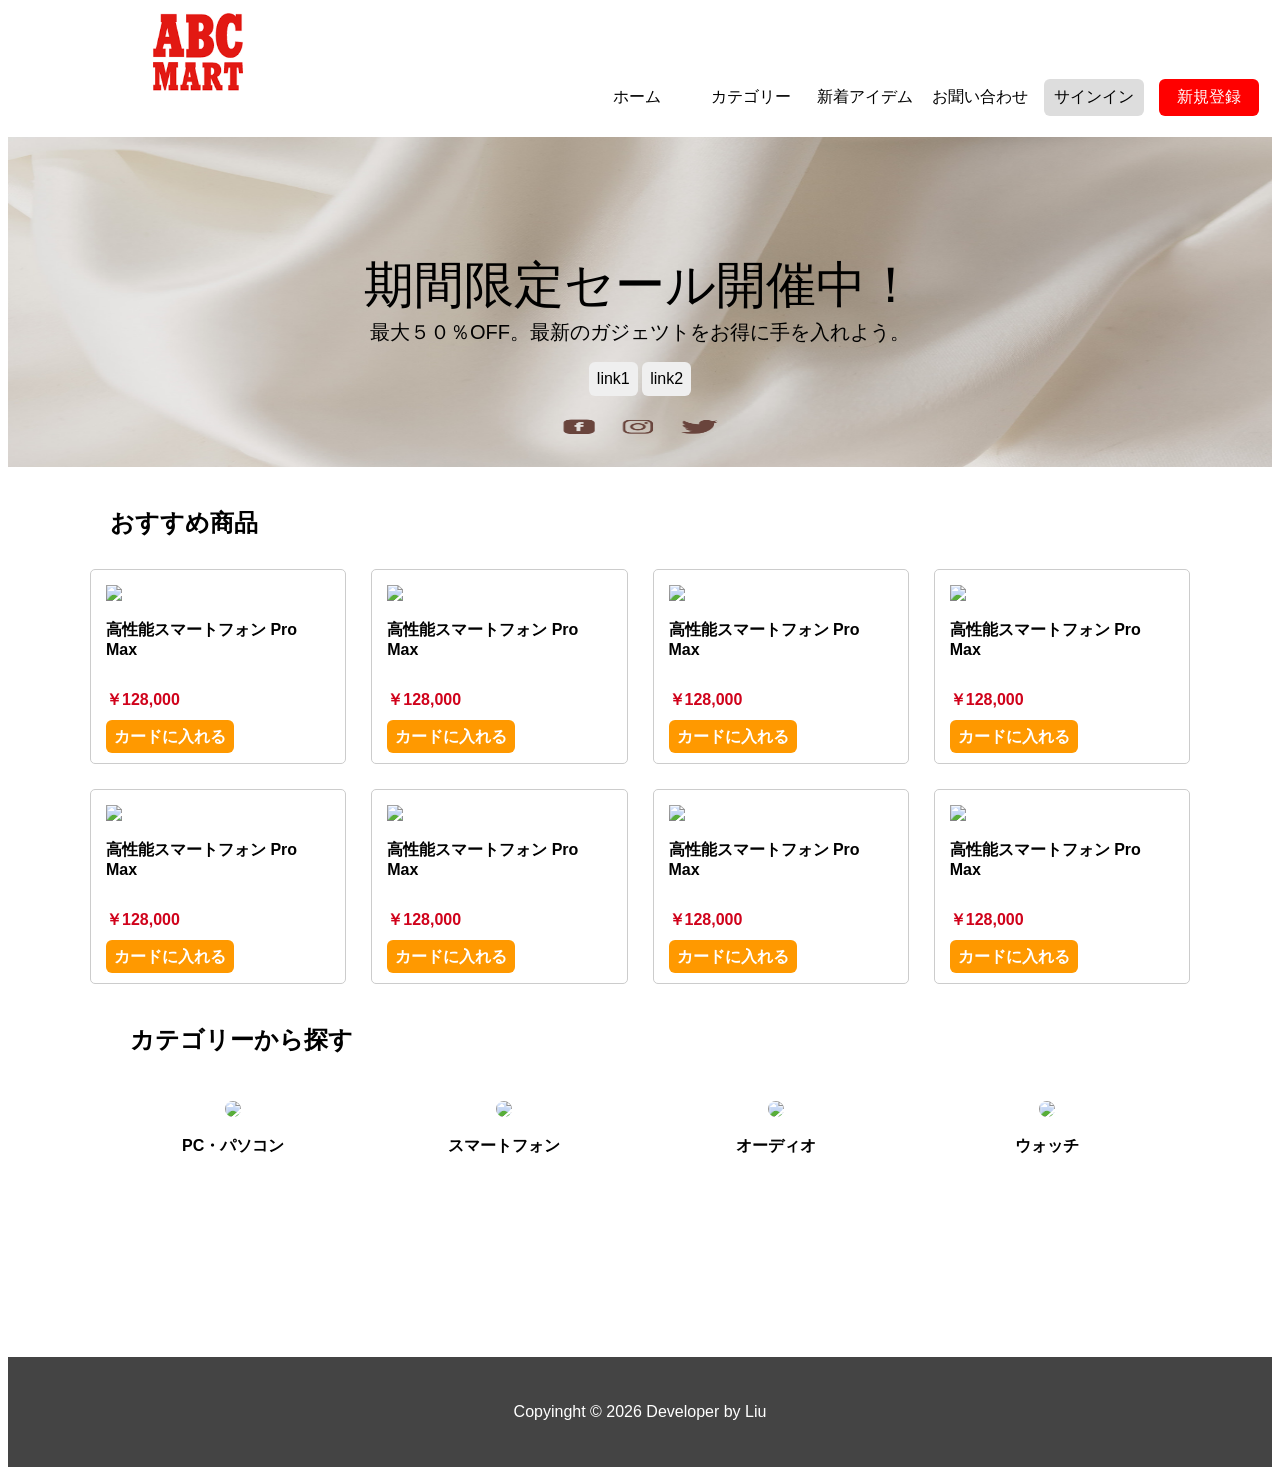
==== src/main/webapp/category.html @ 3fcc922a "ホームページ作成" ====
<!doctype html>
<html>
	<head>
		<meta charset="utf-8">
		<title>homepage-bookshop</title>
		<link rel = "stylesheet" href="css/style.css">
		<link rel = "stylesheet" href="css/homepage.css">
	</head>
	<body>
		<div id="header"><!--header-->
			<div class="logo float-left"> <!--log0-->
				<img src ="img/logo-abc.png"width="100px">
			</div>	
			<div class="menu float-left">
				<ul>
					<li><a href="./index.html">ホーム</a></li>
					<li><a href="./category.html">カテゴリー</a></li>
					<li ><a href="/product-new">新着アイデム</a></li>
					<li><a href="/contact">お聞い合わせ</a></li>
					<li><button class="btn signin">サインイン</button></li>
					<li><button class="btn register">新規登録</button></li>
					
				</ul>	
			</div>	
		</div >	
		<div id="content">
			<!--banner-->
			<div id="banner">
				<p class="title">期間限定セール開催中！</p>
				<p class="desc">最大５０％OFF。最新のガジェツトをお得に手を入れよう。</p>
				<p>
					<button class="btn">link1</button>
					<button class="btn">link2</button>
				</p>
			</div>
			<!--product featured-->
			<div id="product-fetured" class="container" >
				<h2 class="section-title">おすすめ商品</h2>
				<div class="product-grid">
					<!--lap 6 san pham-->
					<div class="product-card">
						<img src="https://picsum.photos/200/200"/>
						<h3>高性能スマートフォン Pro Max</h3>
						<p class="price">￥128,000</p>
						<a href="#" class="btn btn-cart">カードに入れる</a>
						
					</div>
					
					<div class="product-card">
						<img src="https://picsum.photos/seed/picsum/200/200"/>
						<h3>高性能スマートフォン Pro Max</h3>
						<p class="price">￥128,000</p>
						<a href="#" class="btn btn-cart">カードに入れる</a>
						
					</div>
					
					<div class="product-card">
						<img src="https://picsum.photos/200/200"/>
						<h3>高性能スマートフォン Pro Max</h3>
						<p class="price">￥128,000</p>
						<a href="#" class="btn btn-cart">カードに入れる</a>
										
					</div>
					
					<div class="product-card">
						<img src="https://picsum.photos/200/200"/>
						<h3>高性能スマートフォン Pro Max</h3>
						<p class="price">￥128,000</p>
						<a href="#" class="btn btn-cart">カードに入れる</a>
										
					</div>
					
					<div class="product-card">
						<img src="https://picsum.photos/200/200"/>
						<h3>高性能スマートフォン Pro Max</h3>
						<p class="price">￥128,000</p>
						<a href="#" class="btn btn-cart">カードに入れる</a>
										
					</div>
					<div class="product-card">
						<img src="https://picsum.photos/200/200"/>
						<h3>高性能スマートフォン Pro Max</h3>
						<p class="price">￥128,000</p>
						<a href="#" class="btn btn-cart">カードに入れる</a>
										
					</div>
					
					<div class="product-card">
						<img src="https://picsum.photos/200/200"/>
						<h3>高性能スマートフォン Pro Max</h3>
						<p class="price">￥128,000</p>
						<a href="#" class="btn btn-cart">カードに入れる</a>
										
					</div>
					<div class="product-card">
						<img src="https://picsum.photos/200/200"/>
						<h3>高性能スマートフォン Pro Max</h3>
						<p class="price">￥128,000</p>
						<a href="#" class="btn btn-cart">カードに入れる</a>
										
					</div>
					</div>
				</di>
					<!--category-->
					
					<div id="categories-featured" class="container">
			          <h2 class="section-title">カテゴリーから探す</h2>
			          <div class="category-grid">
			              <!-- category 1 -->
			              <div class="category-card">
			                  <img src="https://picsum.photos/seed/picsum/200/200"/>
			                  <h3>PC・パソコン</h3>
			              </div>
			              <!-- category 2 -->
			              <div class="category-card">
			                  <img src="https://picsum.photos/seed/picsum/200/200"/>
			                  <h3>スマートフォン</h3>
			              </div>
			              <!-- category 3 -->
			              <div class="category-card">
			                  <img src="https://picsum.photos/seed/picsum/200/200"/>
			                  <h3>オーディオ</h3>
			              </div>
			              <!-- category 4 -->
			              <div class="category-card">
			                  <img src="https://picsum.photos/seed/picsum/200/200"/>
			                  <h3>ウォッチ</h3>
			              </div>
			              
			         
				</div>
				
			</div>
		</div>
		
		<footer>
			<div id="footer">
				<p>Copyinght © 2026 Developer by Liu</p>
			</div>
		</footer>

	</body>
</html>
---- src/main/webapp/css/style.css ----
@charset "UTF-8";
*{
	font-size: 16px;
	font-family: arial;
}
ul{ 
	list-style: none;
}
/*demo respnsive design*/
@media screen and (max-width:600px){
	ul li{
		color: red
	}
}
li{
	display: inline-block;
	width: 100px;
	text-align: center;
	padding: 5px;
}
div.menu{
	width: 69%;
    display: inline-block;
    text-align: right;
	scroll-padding-top: 23px;
	font-size: 16px;
}
div.logo{
	width: 30%;
    display: inline-block;
    text-align: center;
	
}
float-left{
	float:left;
}
.btn{
	border: none;
	padding: 8px;
	border-radius: 6px;
}
button.register{
	background-color: red;
	color: #fff;
	width: 100%;
}
button.register:hover{
	background-color:#9a0202;
}
button.signin{
	background-color: #ddd;
	color: #000;
	width: 100%;
}
button.signin:hover{
	background-color:#000;
	color: #fff;
}
#header{
	min-height: 80px;
}
footer{
	background: #444;
	color: #ffff;
	text-align: center;
	padding: 30px;
	margin-top: 50px;
	font-size: 0.8rem;
}
/*#content{
	min-height:1500px;
}*/
#product-fetured{
	min-height: 800px;
}
a{
	text-decoration: none;
	color: #000;
}
a:hover{
	color:#6b6b6b;
}
.container{
	max-width: 1100px;
	margin: 40px auto;
	padding: 0 20px;
}
.section-title{
	border-left: 5px solid #fff;
	padding-left: 15px;
	margin-bottom: 30px;
	font-size: 1.5rem;
}
.product-grid{
	display: grid;
	grid-template-columns: repeat(auto-fill,minmax(220px, 1fr));
	gap:25px;
} /*tu dong diu chinh cho fix voi o*/
.product-card{
	border: 1px solid #cccccc;
   padding: 15px;
   transition: 0.2s;
   border-radius: 5px;
}
.product-card:hover{
	box-shadow: 0 4px 15px #ddd;
}
.btn-cart{
	background-color: #ff9900;
	color: #fff;
	text-align: center;
	margin-top: 15px;
	font-weight: bold;
	transition: background-color 0.3s ease, opacity 0.3s ease;
}
.btn-cart:hover{
	background:  rgb(255, 128, 0);
	color:#fff;
}
.product-card img{
	width: 100%;
	height: auto;
	margin-bottom: 15px;
}
.product-card h3{
	font-size: 1rem;
	margin: 0 0 10px 0;
	height: 3.4rem;
	overflow: hidden;
}
.price{
	color: #d0021b;
	font-weight: bold;
	font-size: 1,2rem;
	
}
/* CATEGORY HOMEPAGE*/
.category-grid{
    display:grid;
    grid-template-columns: repeat(auto-fill, minmax(220px, 1fr));
    gap:25px;
}

.category-card{
   /* border: 1px solid #cccccc;*/
    padding: 15px;
    transition: 0.2s;
    border-radius: 5px;
	text-align: center;
}

.category-card:hover{
    box-shadow: 0 4px 15px #ddd;
}
.category-card img{
    width:90px;
	border-radius: 50%;
    height: auto;
    margin-bottom: 15px;
}
.category-card h3{
    font-size:1rem;
    margin: 0 0 10px 0;
    height: 2.4em;
    overflow: hidden;
}
---- src/main/webapp/css/homepage.css ----
@charset "UTF-8";
div#banner{
	height: 300px;
	background-image: url('../img/banner1.png');
	background-size: 100% 100%;
	text-align: center;
	padding:15px;
	
}
#banner p.title{
	font-size: 50px;
	padding-top: 50px;
	margin-bottom: 0;
	transition: color 0.6s ease;
	cursor: pointer;	
}
#banner p.title:hover{
	color: #bb0000;
}
#banner p.desc{
	font-size: 20px;
	margin:0
}
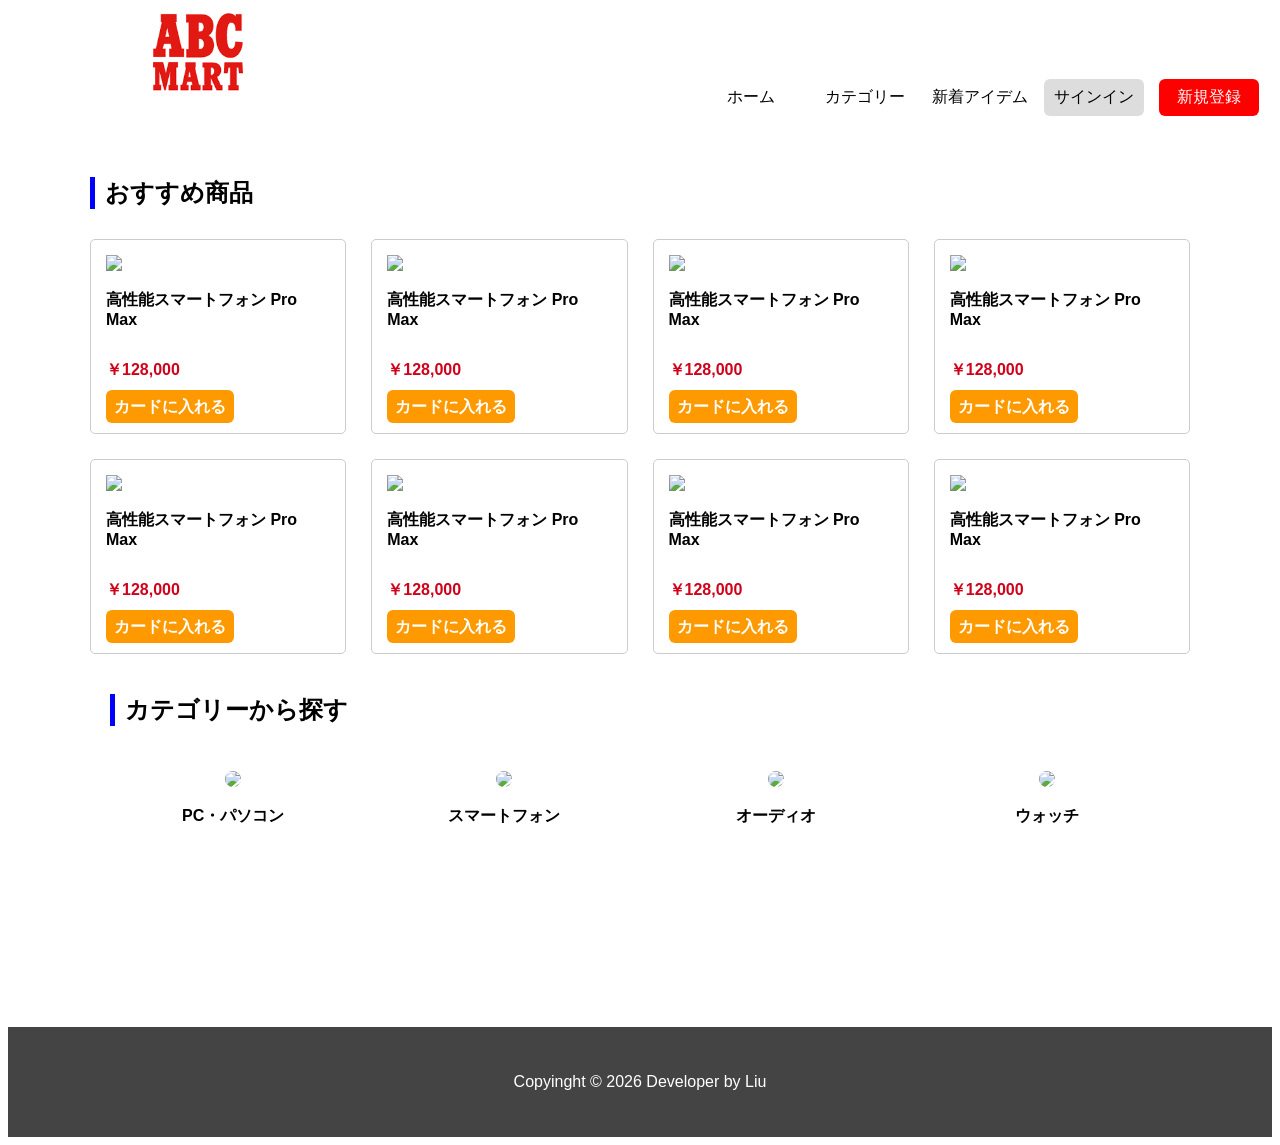
==== commit e47a0aee: "Creat-product, list-product 追加" ====
--- a/src/main/webapp/category.html
+++ b/src/main/webapp/category.html
@@ -1,3 +1,4 @@
+
 <!doctype html>
 <html>
 	<head>
@@ -16,7 +17,6 @@
 					<li><a href="./index.html">ホーム</a></li>
 					<li><a href="./category.html">カテゴリー</a></li>
 					<li ><a href="/product-new">新着アイデム</a></li>
-					<li><a href="/contact">お聞い合わせ</a></li>
 					<li><button class="btn signin">サインイン</button></li>
 					<li><button class="btn register">新規登録</button></li>
 					
@@ -24,17 +24,10 @@
 			</div>	
 		</div >	
 		<div id="content">
-			<!--banner-->
-			<div id="banner">
-				<p class="title">期間限定セール開催中！</p>
-				<p class="desc">最大５０％OFF。最新のガジェツトをお得に手を入れよう。</p>
-				<p>
-					<button class="btn">link1</button>
-					<button class="btn">link2</button>
-				</p>
-			</div>
+			
 			<!--product featured-->
 			<div id="product-fetured" class="container" >
+			
 				<h2 class="section-title">おすすめ商品</h2>
 				<div class="product-grid">
 					<!--lap 6 san pham-->
--- a/src/main/webapp/css/style.css
+++ b/src/main/webapp/css/style.css
@@ -90,6 +90,8 @@
 	padding-left: 15px;
 	margin-bottom: 30px;
 	font-size: 1.5rem;
+	border-left: 5px solid blue;
+	padding-left: 10px;
 }
 .product-grid{
 	display: grid;
@@ -149,14 +151,15 @@
 	text-align: center;
 }
 
-.category-card:hover{
-    box-shadow: 0 4px 15px #ddd;
-}
+
 .category-card img{
     width:90px;
 	border-radius: 50%;
     height: auto;
     margin-bottom: 15px;
+}
+.category-card img:hover{
+	box-shadow: 0 4px 15px dodgerblue;
 }
 .category-card h3{
     font-size:1rem;
--- a/src/main/webapp/css/homepage.css
+++ b/src/main/webapp/css/homepage.css
@@ -2,7 +2,7 @@
 div#banner{
 	height: 300px;
 	background-image: url('../img/banner1.png');
-	background-size: 100% 100%;
+	background-size: 100% 120%;
 	text-align: center;
 	padding:15px;
 	
